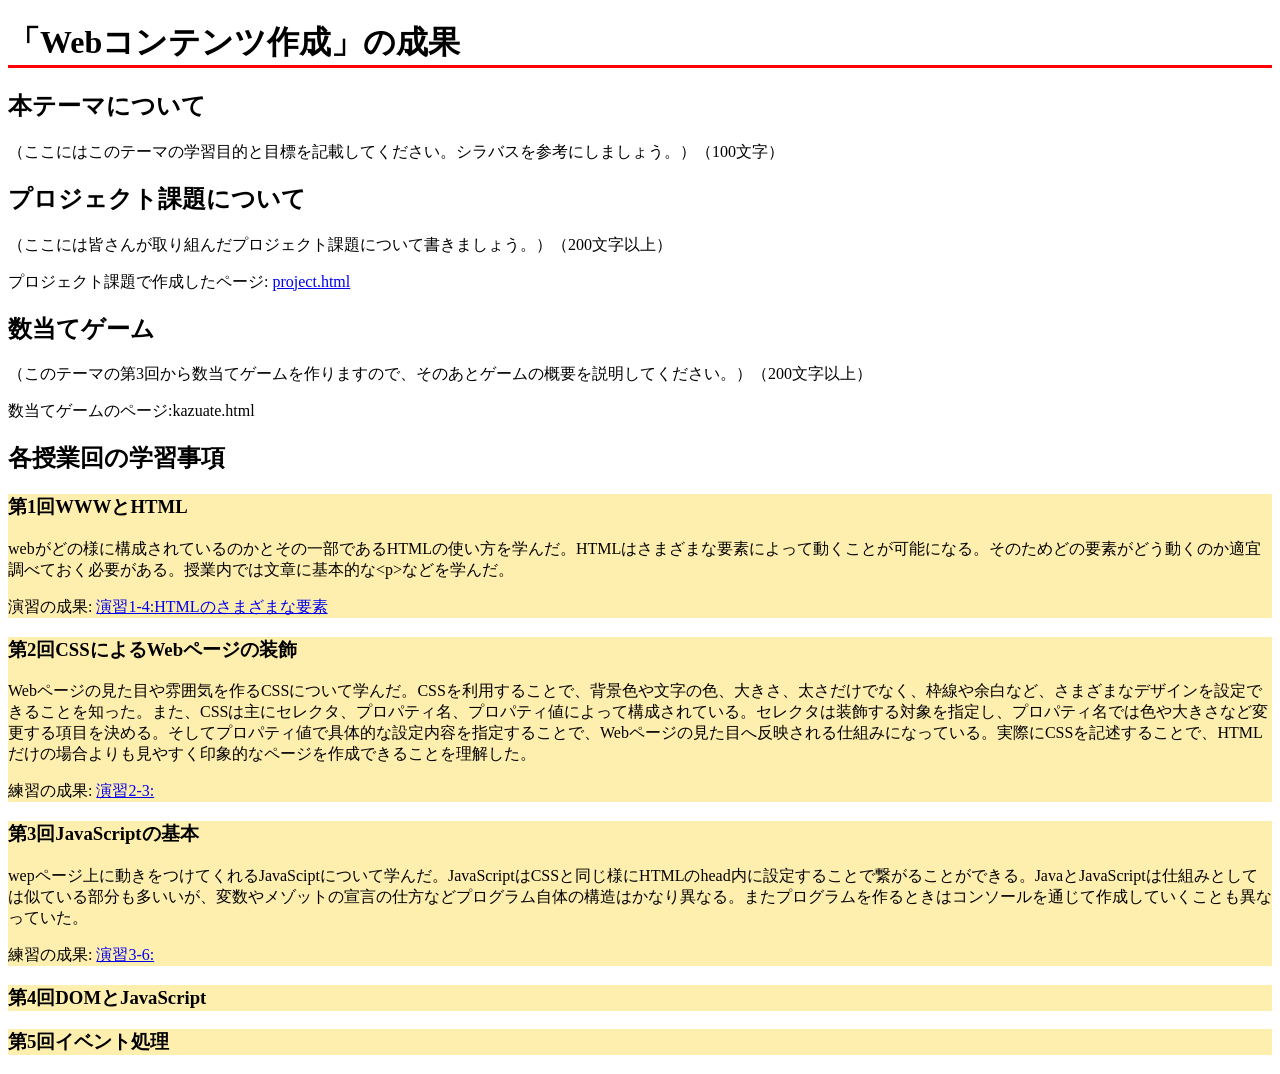
==== index.html @ 66af03b1 "編集済み" ====
<!DOCTYPE html>
<html>
  <head>
    <meta charset="utf-8">
    <title>My test page</title>
    <link rel="stylesheet" href="style.css">
    <script src="gourmet.js" defer></script>
  </head>
  <body>
    <h1>「Webコンテンツ作成」の成果</h1>
    <h2>本テーマについて</h2>
    <p>（ここにはこのテーマの学習目的と目標を記載してください。シラバスを参考にしましょう。）（100文字）</p>
    <h2>プロジェクト課題について</h2>
    <p>（ここには皆さんが取り組んだプロジェクト課題について書きましょう。）（200文字以上）</p>
    <p>プロジェクト課題で作成したページ:
      <a href="project.html"
      title=""
      target="_blank">project.html</a>
    </p>
    <h2>数当てゲーム</h2>
    <p>（このテーマの第3回から数当てゲームを作りますので、そのあとゲームの概要を説明してください。）（200文字以上）</p>
    <p>数当てゲームのページ:kazuate.html</p>
    <h2>各授業回の学習事項</h2>
    
    <div id="zentai">

    <div>  
    <h3>第1回WWWとHTML</h3>
    <p>webがどの様に構成されているのかとその一部であるHTMLの使い方を学んだ。HTMLはさまざまな要素によって動くことが可能になる。そのためどの要素がどう動くのか適宜調べておく必要がある。授業内では文章に基本的な&lt;p&gt;などを学んだ。</p>
    <p>演習の成果:
      <a href="practice-html/elements.html"
      title="演習1-4"
      target="_blank">演習1-4:HTMLのさまざまな要素</a>
    </p>
    </div>

    <div>
    <h3>第2回CSSによるWebページの装飾</h3>
    <p>Webページの見た目や雰囲気を作るCSSについて学んだ。CSSを利用することで、背景色や文字の色、大きさ、太さだけでなく、枠線や余白など、さまざまなデザインを設定できることを知った。また、CSSは主にセレクタ、プロパティ名、プロパティ値によって構成されている。セレクタは装飾する対象を指定し、プロパティ名では色や大きさなど変更する項目を決める。そしてプロパティ値で具体的な設定内容を指定することで、Webページの見た目へ反映される仕組みになっている。実際にCSSを記述することで、HTMLだけの場合よりも見やすく印象的なページを作成できることを理解した。</p>
    <p>練習の成果:
      <a href="practice-css/browser-intro.html"
      title="演習2-3"
      target="_blank">演習2-3:</a>
    </p>
    </div>

    <div>
    <h3>第3回JavaScriptの基本</h3>
    <p>wepページ上に動きをつけてくれるJavaSciptについて学んだ。JavaScriptはCSSと同じ様にHTMLのhead内に設定することで繋がることができる。JavaとJavaScriptは仕組みとしては似ている部分も多いいが、変数やメゾットの宣言の仕方などプログラム自体の構造はかなり異なる。またプログラムを作るときはコンソールを通じて作成していくことも異なっていた。
    </p>
    <p>練習の成果:
      <a href="practice-js/obj-practice.html"
      title="演習3-6"
      target="_blank">演習3-6:</a>
    </p>
    </div>

    <div>
    <h3>第4回DOMとJavaScript</h3>
    </div>

    <div>
    <h3>第5回イベント処理</h3>
    </div>

    </div>
  </body>
</html>
---- style.css ----
p{
    background-color:
}
h1{
    border-bottom:solid red;
}
div#zentai > div{
    background-color: #ffefaf;
}
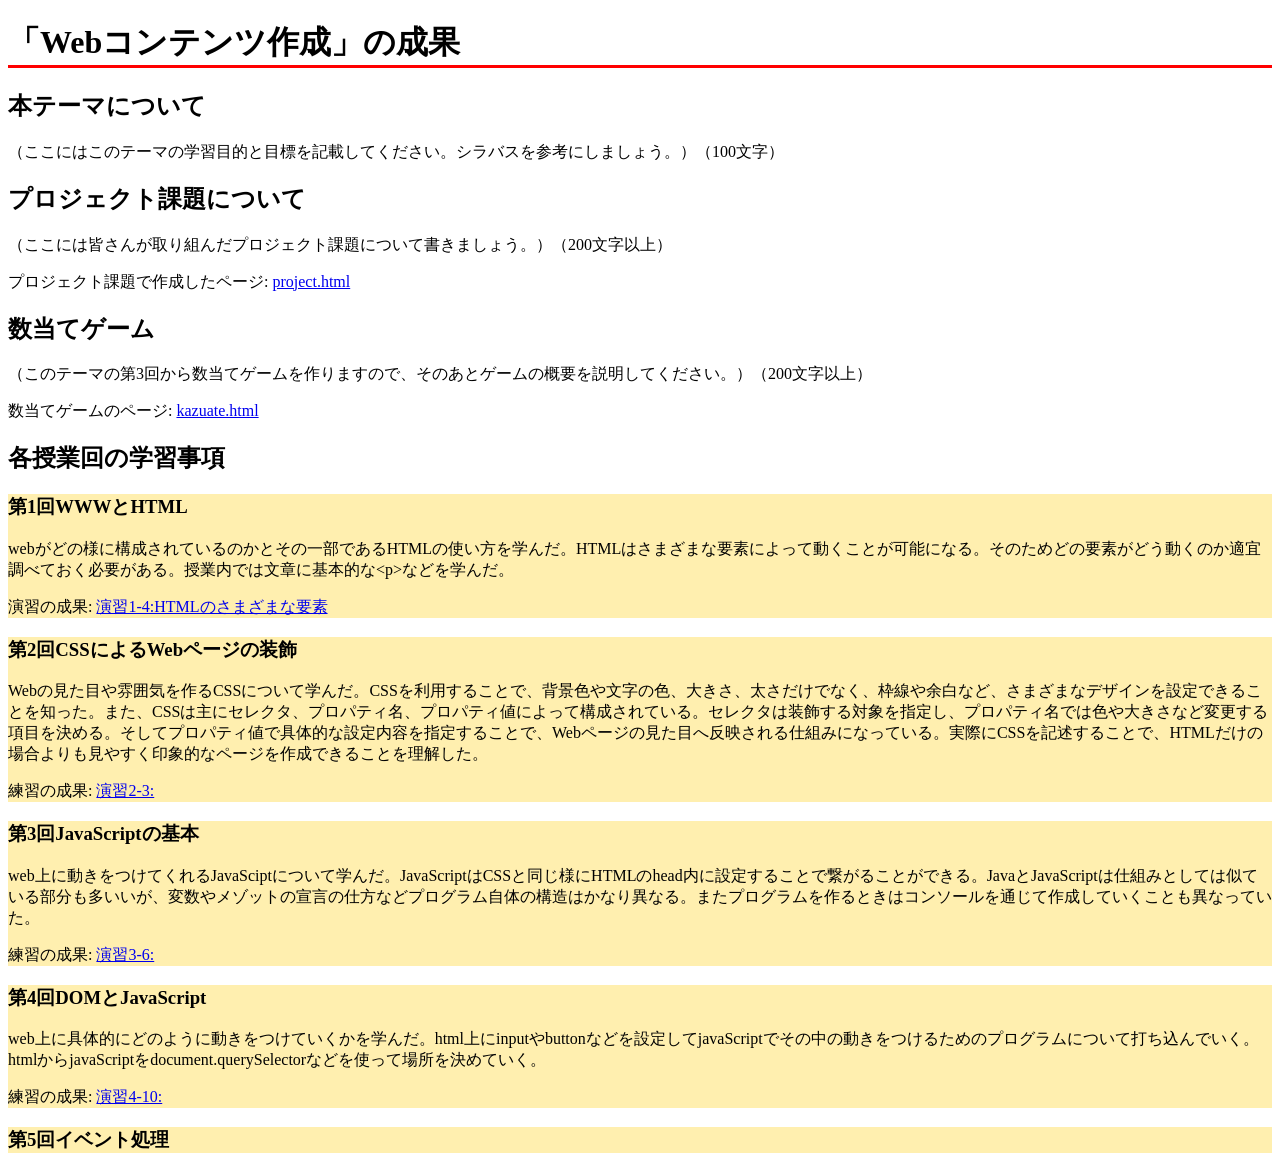
==== commit f503b086: "編集済み" ====
--- a/index.html
+++ b/index.html
@@ -4,7 +4,6 @@
     <meta charset="utf-8">
     <title>My test page</title>
     <link rel="stylesheet" href="style.css">
-    <script src="gourmet.js" defer></script>
   </head>
   <body>
     <h1>「Webコンテンツ作成」の成果</h1>
@@ -19,7 +18,11 @@
     </p>
     <h2>数当てゲーム</h2>
     <p>（このテーマの第3回から数当てゲームを作りますので、そのあとゲームの概要を説明してください。）（200文字以上）</p>
-    <p>数当てゲームのページ:kazuate.html</p>
+    <p>数当てゲームのページ:
+      <a href="kazuate.html"
+      title="数当てゲーム"
+      target="_blank">kazuate.html</a>
+    </p>
     <h2>各授業回の学習事項</h2>
     
     <div id="zentai">
@@ -36,7 +39,7 @@
 
     <div>
     <h3>第2回CSSによるWebページの装飾</h3>
-    <p>Webページの見た目や雰囲気を作るCSSについて学んだ。CSSを利用することで、背景色や文字の色、大きさ、太さだけでなく、枠線や余白など、さまざまなデザインを設定できることを知った。また、CSSは主にセレクタ、プロパティ名、プロパティ値によって構成されている。セレクタは装飾する対象を指定し、プロパティ名では色や大きさなど変更する項目を決める。そしてプロパティ値で具体的な設定内容を指定することで、Webページの見た目へ反映される仕組みになっている。実際にCSSを記述することで、HTMLだけの場合よりも見やすく印象的なページを作成できることを理解した。</p>
+    <p>Webの見た目や雰囲気を作るCSSについて学んだ。CSSを利用することで、背景色や文字の色、大きさ、太さだけでなく、枠線や余白など、さまざまなデザインを設定できることを知った。また、CSSは主にセレクタ、プロパティ名、プロパティ値によって構成されている。セレクタは装飾する対象を指定し、プロパティ名では色や大きさなど変更する項目を決める。そしてプロパティ値で具体的な設定内容を指定することで、Webページの見た目へ反映される仕組みになっている。実際にCSSを記述することで、HTMLだけの場合よりも見やすく印象的なページを作成できることを理解した。</p>
     <p>練習の成果:
       <a href="practice-css/browser-intro.html"
       title="演習2-3"
@@ -46,7 +49,7 @@
 
     <div>
     <h3>第3回JavaScriptの基本</h3>
-    <p>wepページ上に動きをつけてくれるJavaSciptについて学んだ。JavaScriptはCSSと同じ様にHTMLのhead内に設定することで繋がることができる。JavaとJavaScriptは仕組みとしては似ている部分も多いいが、変数やメゾットの宣言の仕方などプログラム自体の構造はかなり異なる。またプログラムを作るときはコンソールを通じて作成していくことも異なっていた。
+    <p>web上に動きをつけてくれるJavaSciptについて学んだ。JavaScriptはCSSと同じ様にHTMLのhead内に設定することで繋がることができる。JavaとJavaScriptは仕組みとしては似ている部分も多いいが、変数やメゾットの宣言の仕方などプログラム自体の構造はかなり異なる。またプログラムを作るときはコンソールを通じて作成していくことも異なっていた。
     </p>
     <p>練習の成果:
       <a href="practice-js/obj-practice.html"
@@ -57,6 +60,12 @@
 
     <div>
     <h3>第4回DOMとJavaScript</h3>
+    <p>web上に具体的にどのように動きをつけていくかを学んだ。html上にinputやbuttonなどを設定してjavaScriptでその中の動きをつけるためのプログラムについて打ち込んでいく。htmlからjavaScriptをdocument.querySelectorなどを使って場所を決めていく。</p>
+    <p>練習の成果:
+      <a href="practice-eventdom/tashizan.html"
+      title="演習4-10"
+      target="_blank">演習4-10:</a>
+    </p>
     </div>
 
     <div>
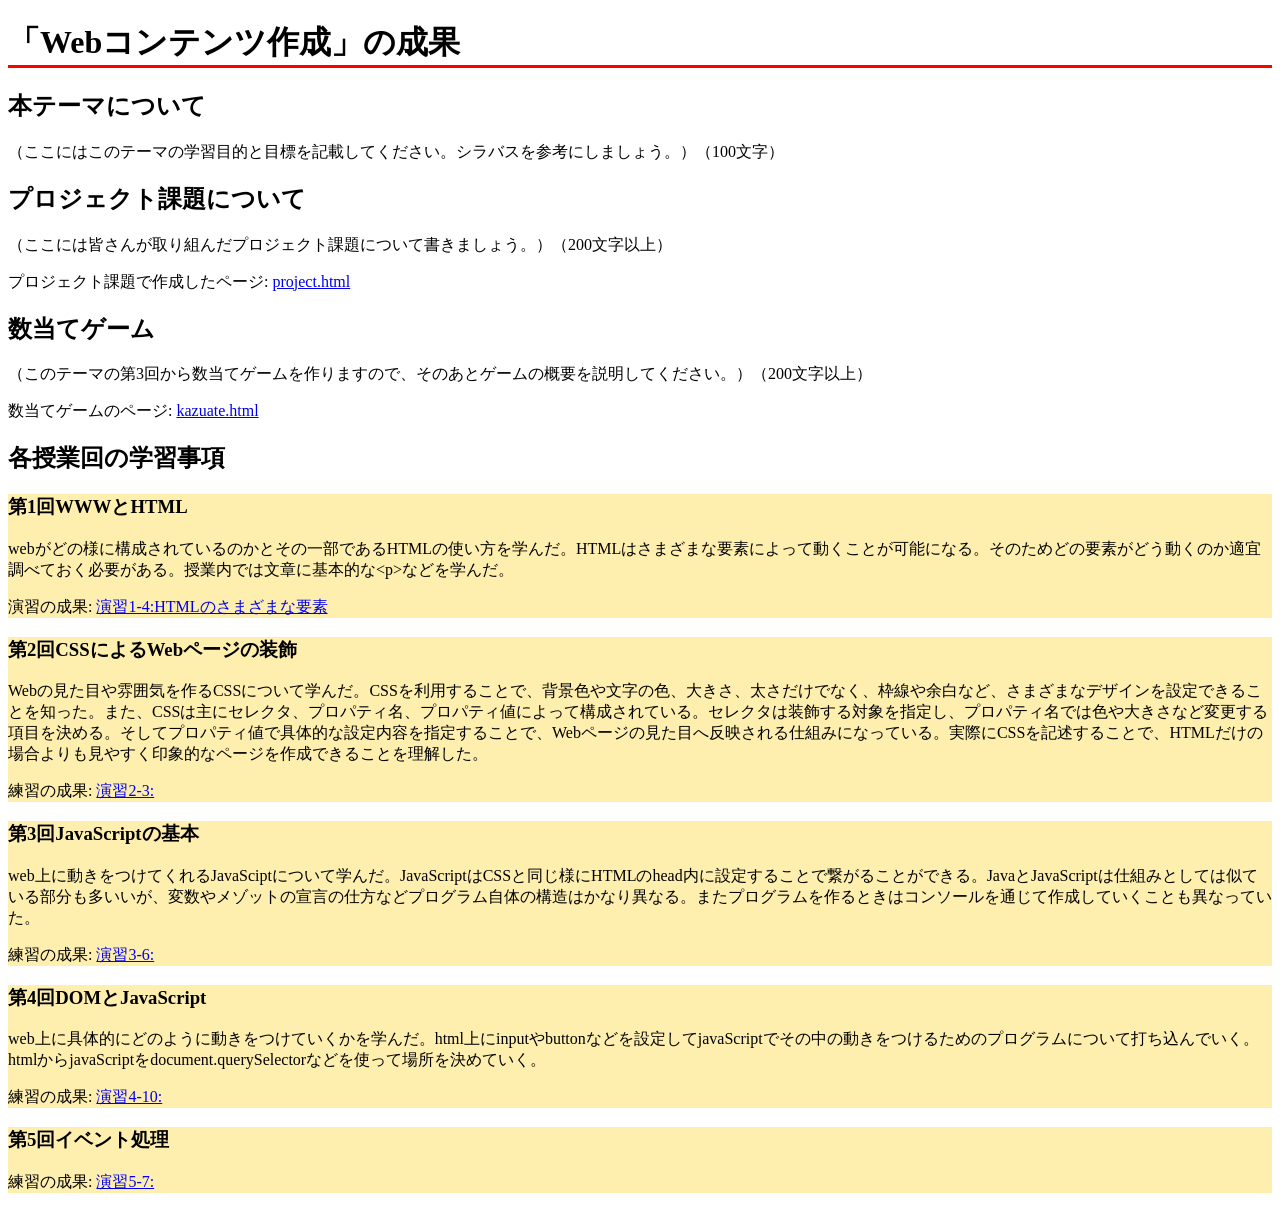
==== commit 359cbc5d: "編集済み" ====
--- a/index.html
+++ b/index.html
@@ -70,6 +70,12 @@
 
     <div>
     <h3>第5回イベント処理</h3>
+    <p></p>
+    <p>練習の成果:
+      <a href="practice-dom2/dom2-exercise.html"
+      title="演習5-7"
+      target="_blank">演習5-7:</a>
+    </p>
     </div>
 
     </div>
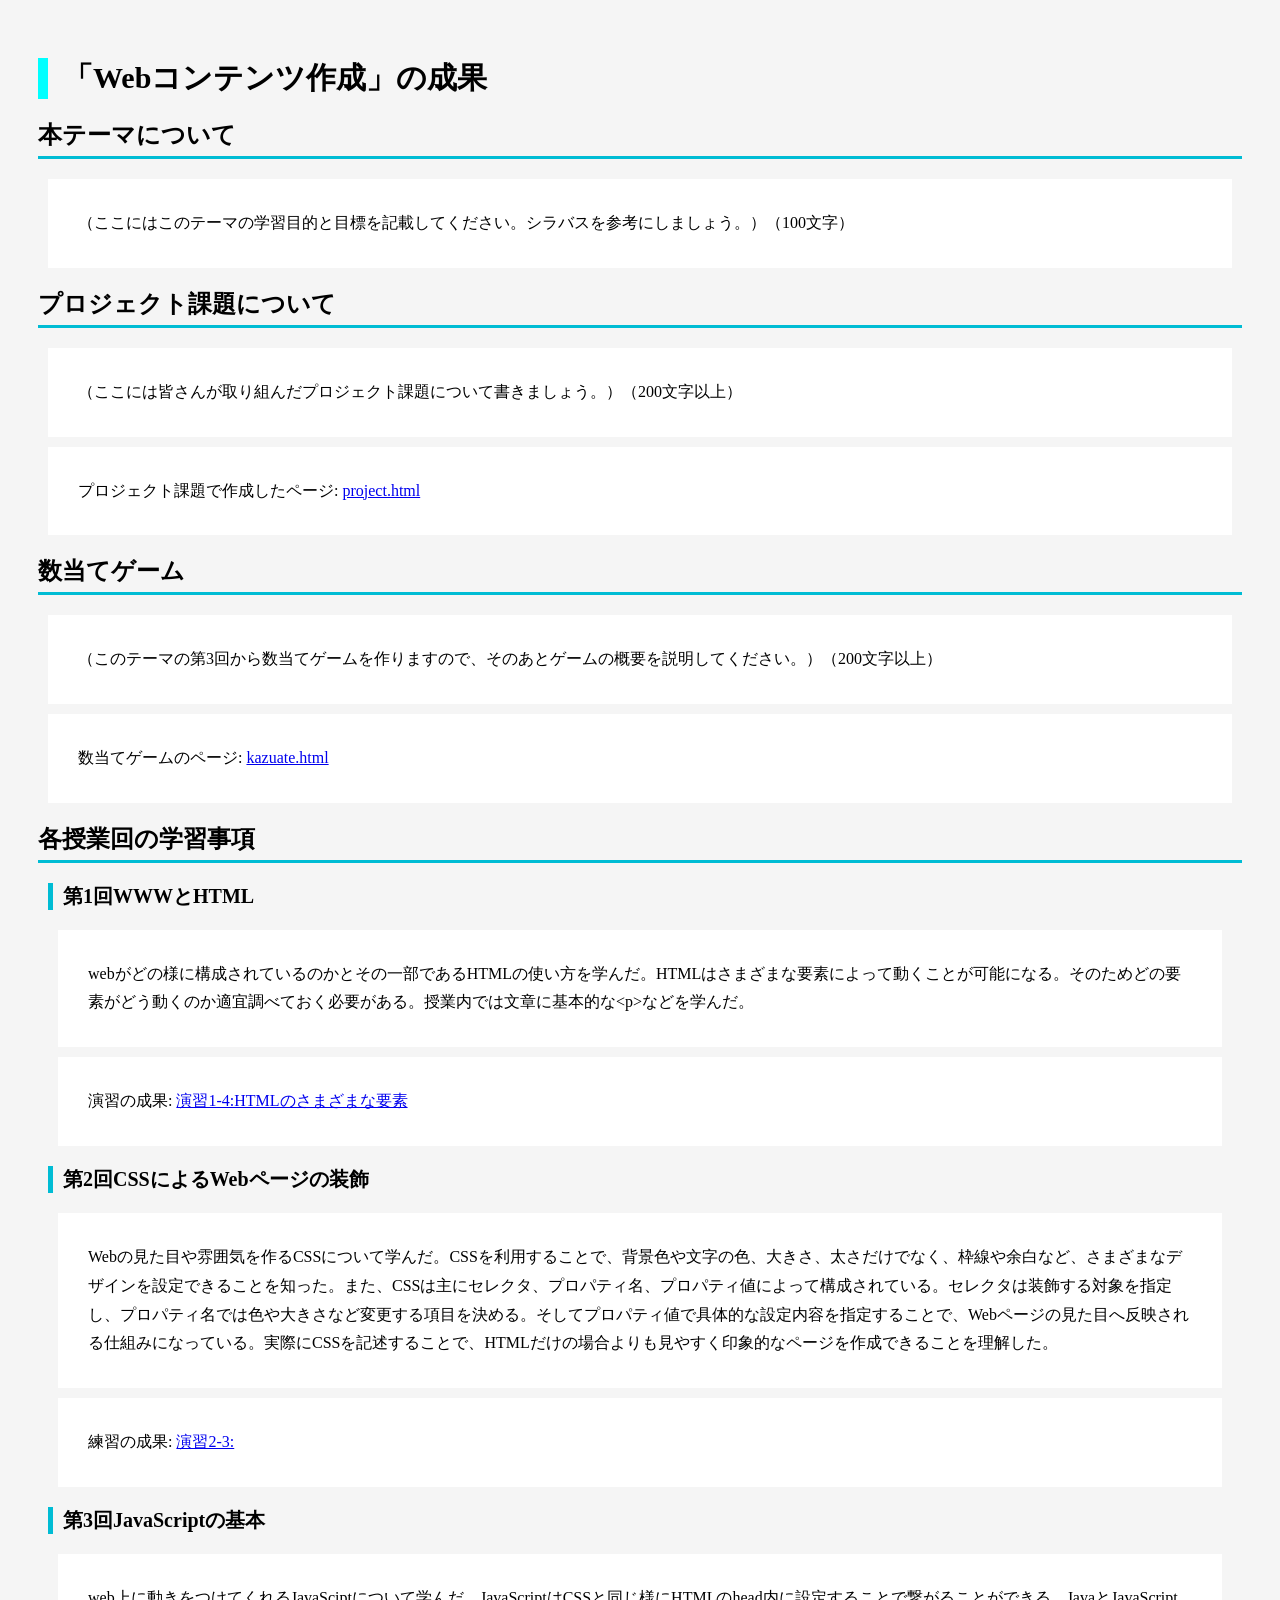
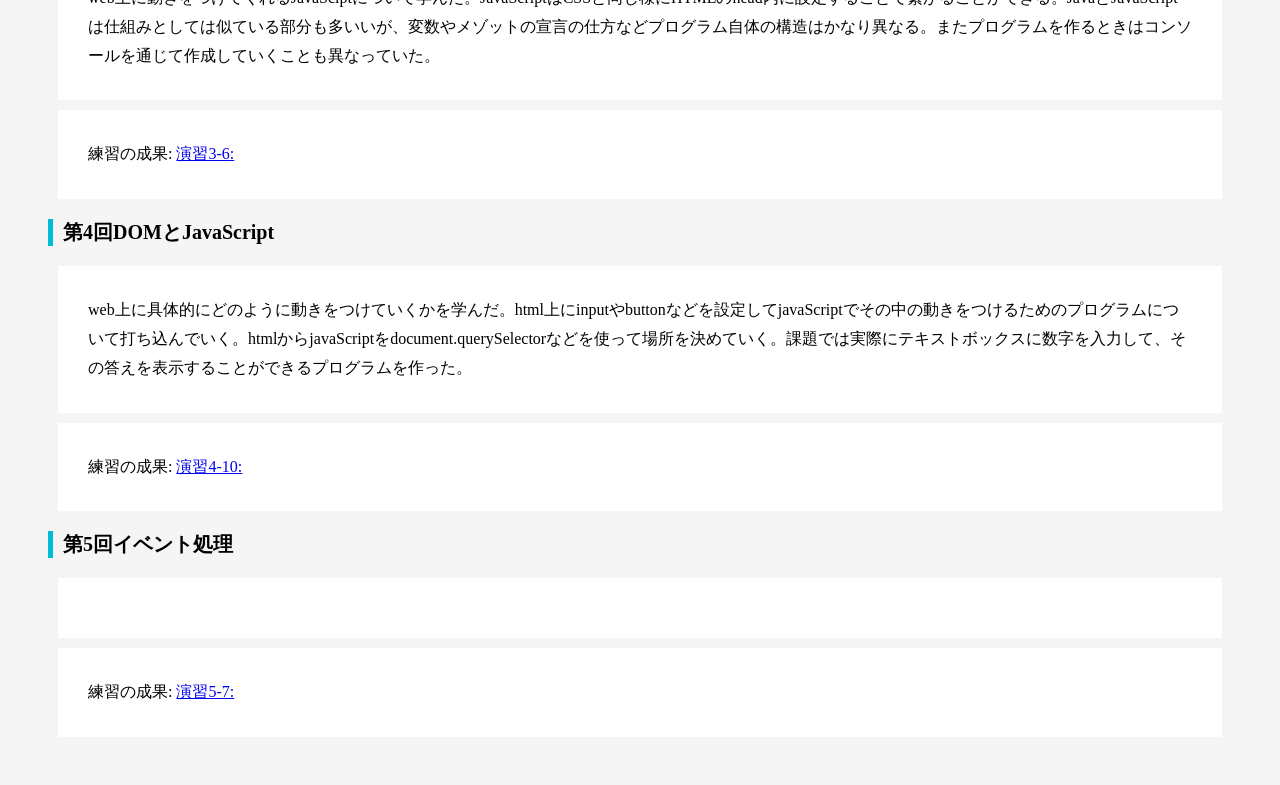
==== commit 7715dcd1: "編集済み" ====
--- a/index.html
+++ b/index.html
@@ -60,7 +60,7 @@
 
     <div>
     <h3>第4回DOMとJavaScript</h3>
-    <p>web上に具体的にどのように動きをつけていくかを学んだ。html上にinputやbuttonなどを設定してjavaScriptでその中の動きをつけるためのプログラムについて打ち込んでいく。htmlからjavaScriptをdocument.querySelectorなどを使って場所を決めていく。</p>
+    <p>web上に具体的にどのように動きをつけていくかを学んだ。html上にinputやbuttonなどを設定してjavaScriptでその中の動きをつけるためのプログラムについて打ち込んでいく。htmlからjavaScriptをdocument.querySelectorなどを使って場所を決めていく。課題では実際にテキストボックスに数字を入力して、その答えを表示することができるプログラムを作った。</p>
     <p>練習の成果:
       <a href="practice-eventdom/tashizan.html"
       title="演習4-10"
--- a/style.css
+++ b/style.css
@@ -1,9 +1,28 @@
+h1{
+  font-size:30px;
+  border-left:10px solid cyan;
+  padding-left:15px;
+}
+h2{
+  border-bottom:3px solid #00bcd4;
+  padding-bottom:5px;
+}
+h3{
+  border-left:5px solid #00bcd4;
+  padding-left:10px;
+  font-size:20px;
+}
 p{
-    background-color:
+    line-height:1.8;
+    background-color:white;
+    padding:30px;
+    margin: 10px;
 }
-h1{
-    border-bottom:solid red;
+div#zentai  div{
+    margin: 10px;
+
 }
-div#zentai > div{
-    background-color: #ffefaf;
+body{
+    background-color:#f5f5f5;
+    padding: 30px;
 }
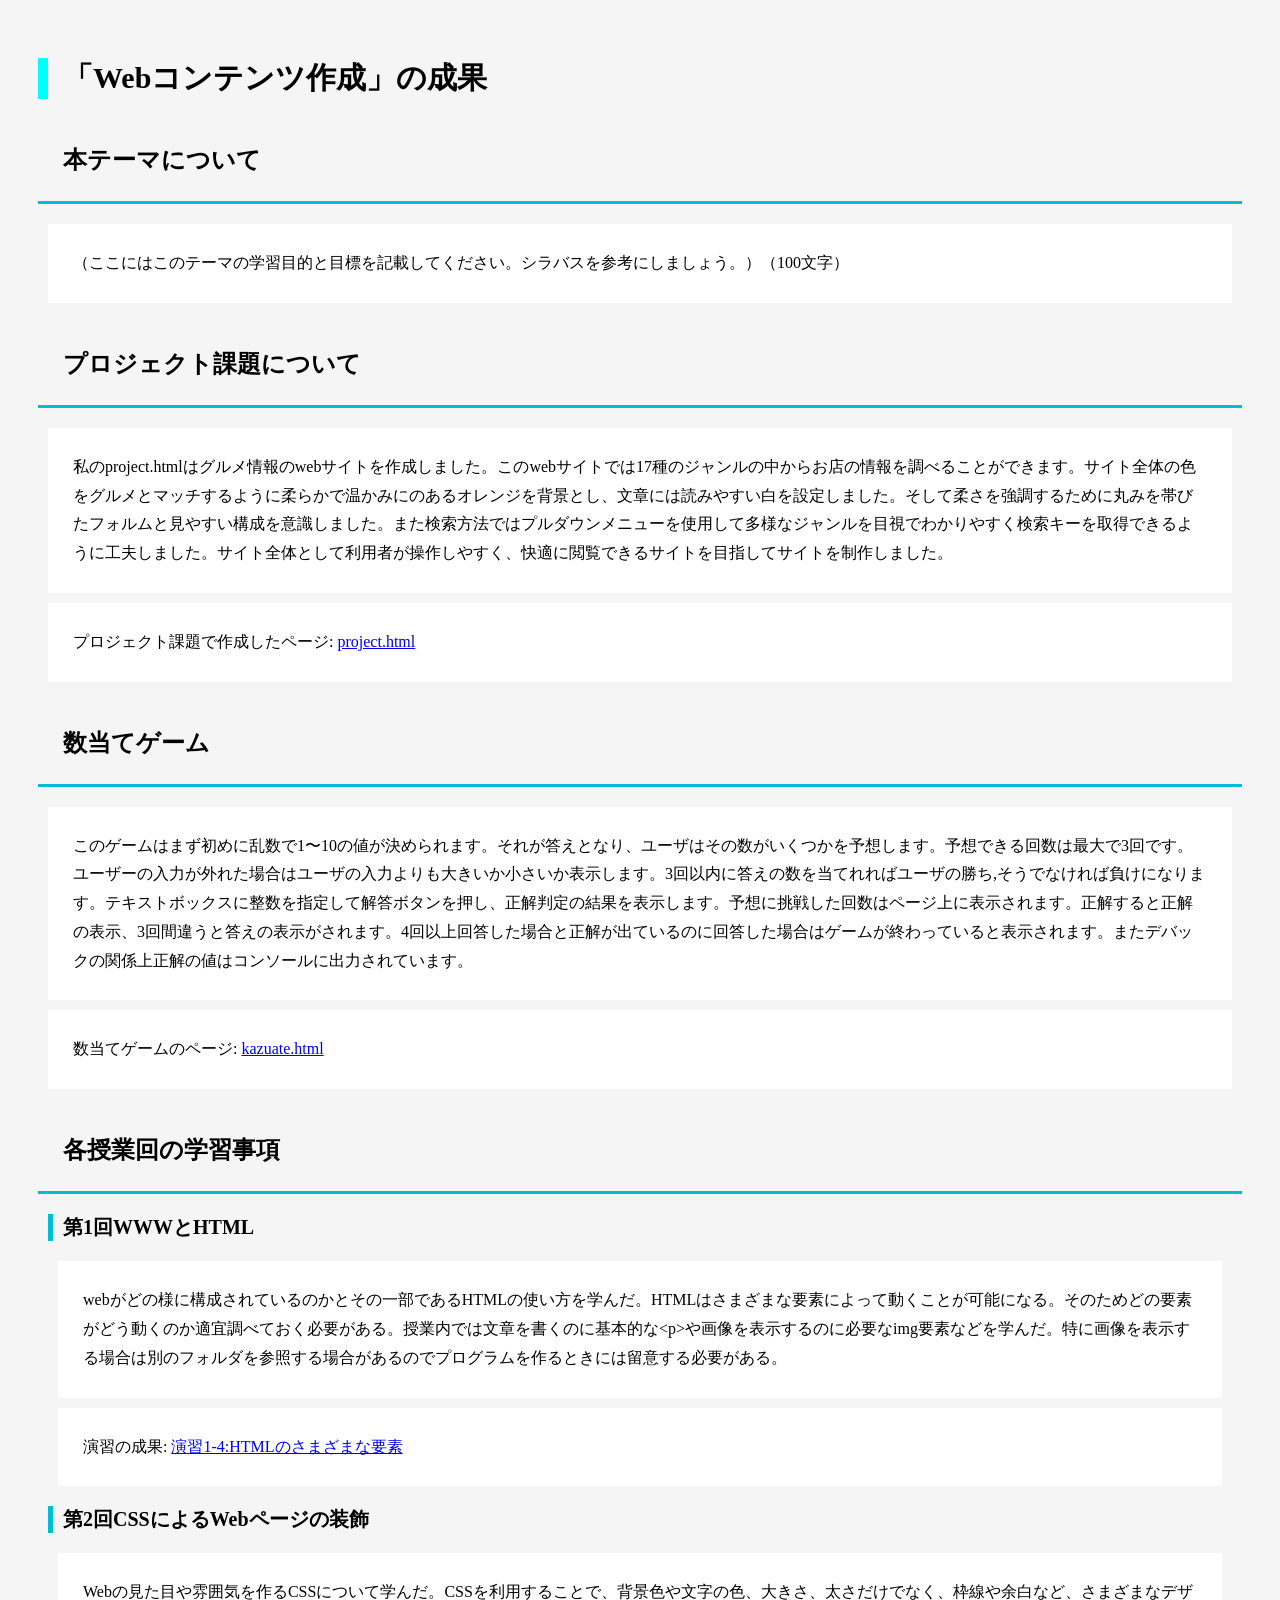
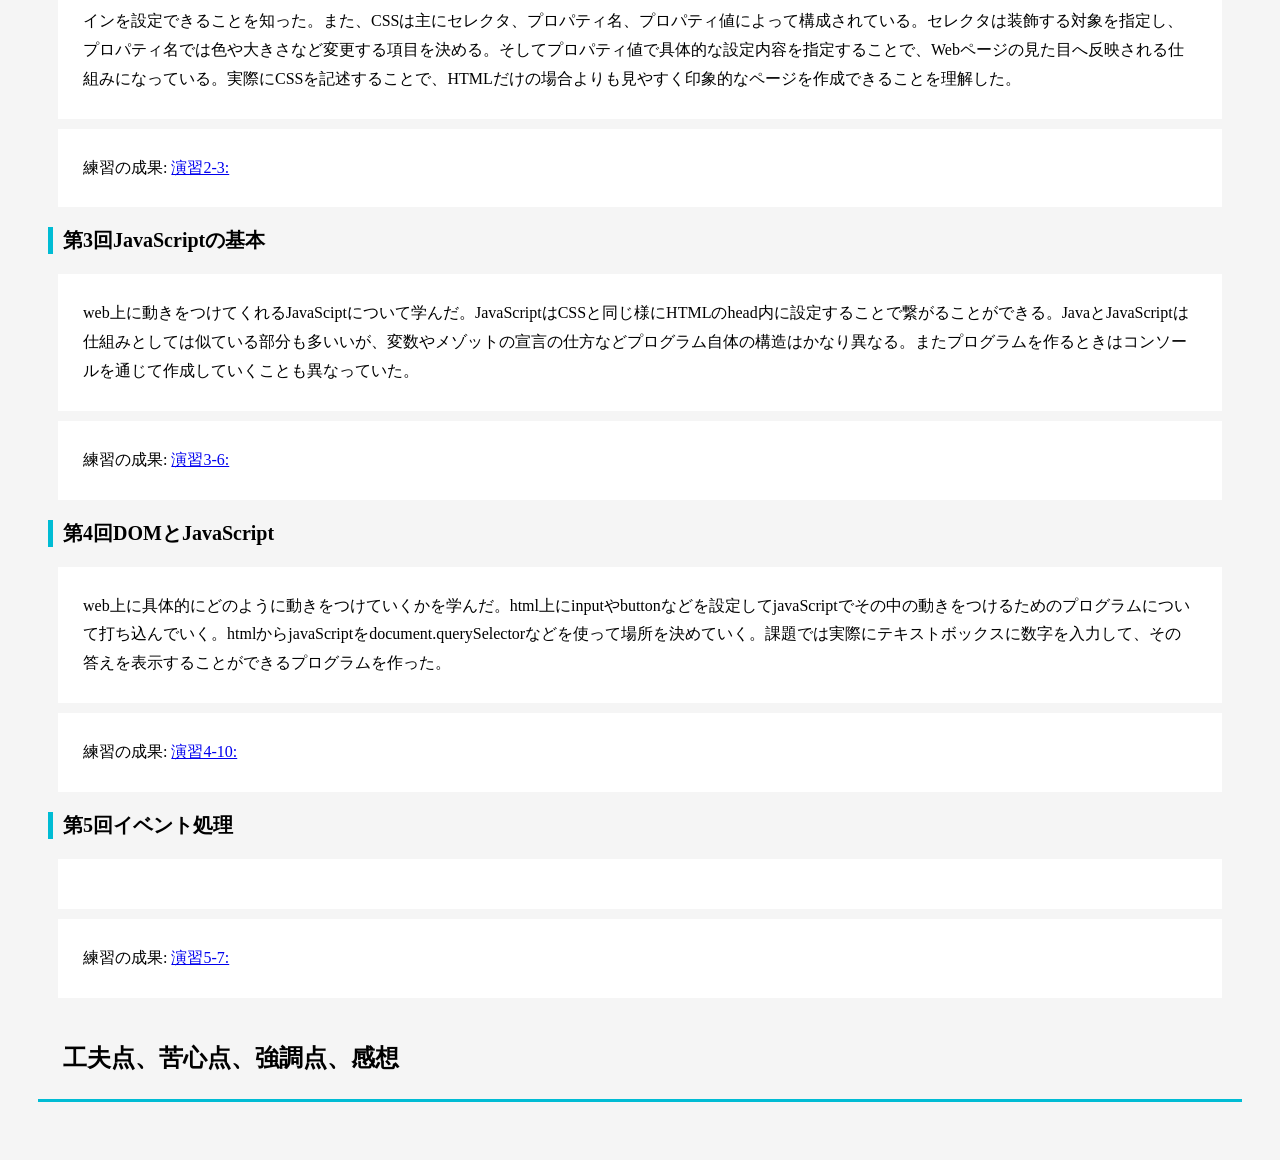
==== commit 862371d6: "編集済み" ====
--- a/index.html
+++ b/index.html
@@ -10,14 +10,15 @@
     <h2>本テーマについて</h2>
     <p>（ここにはこのテーマの学習目的と目標を記載してください。シラバスを参考にしましょう。）（100文字）</p>
     <h2>プロジェクト課題について</h2>
-    <p>（ここには皆さんが取り組んだプロジェクト課題について書きましょう。）（200文字以上）</p>
+    <p>私のproject.htmlはグルメ情報のwebサイトを作成しました。このwebサイトでは17種のジャンルの中からお店の情報を調べることができます。サイト全体の色をグルメとマッチするように柔らかで温かみにのあるオレンジを背景とし、文章には読みやすい白を設定しました。そして柔さを強調するために丸みを帯びたフォルムと見やすい構成を意識しました。また検索方法ではプルダウンメニューを使用して多様なジャンルを目視でわかりやすく検索キーを取得できるように工夫しました。サイト全体として利用者が操作しやすく、快適に閲覧できるサイトを目指してサイトを制作しました。</p>
     <p>プロジェクト課題で作成したページ:
       <a href="project.html"
       title=""
       target="_blank">project.html</a>
     </p>
     <h2>数当てゲーム</h2>
-    <p>（このテーマの第3回から数当てゲームを作りますので、そのあとゲームの概要を説明してください。）（200文字以上）</p>
+    <p>このゲームはまず初めに乱数で1〜10の値が決められます。それが答えとなり、ユーザはその数がいくつかを予想します。予想できる回数は最大で3回です。ユーザーの入力が外れた場合はユーザの入力よりも大きいか小さいか表示します。3回以内に答えの数を当てれればユーザの勝ち,そうでなければ負けになります。テキストボックスに整数を指定して解答ボタンを押し、正解判定の結果を表示します。予想に挑戦した回数はページ上に表示されます。正解すると正解の表示、3回間違うと答えの表示がされます。4回以上回答した場合と正解が出ているのに回答した場合はゲームが終わっていると表示されます。またデバックの関係上正解の値はコンソールに出力されています。
+    </p>
     <p>数当てゲームのページ:
       <a href="kazuate.html"
       title="数当てゲーム"
@@ -29,7 +30,7 @@
 
     <div>  
     <h3>第1回WWWとHTML</h3>
-    <p>webがどの様に構成されているのかとその一部であるHTMLの使い方を学んだ。HTMLはさまざまな要素によって動くことが可能になる。そのためどの要素がどう動くのか適宜調べておく必要がある。授業内では文章に基本的な&lt;p&gt;などを学んだ。</p>
+    <p>webがどの様に構成されているのかとその一部であるHTMLの使い方を学んだ。HTMLはさまざまな要素によって動くことが可能になる。そのためどの要素がどう動くのか適宜調べておく必要がある。授業内では文章を書くのに基本的な&lt;p&gt;や画像を表示するのに必要なimg要素などを学んだ。特に画像を表示する場合は別のフォルダを参照する場合があるのでプログラムを作るときには留意する必要がある。</p>
     <p>演習の成果:
       <a href="practice-html/elements.html"
       title="演習1-4"
@@ -79,5 +80,6 @@
     </div>
 
     </div>
+    <h2>工夫点、苦心点、強調点、感想</h2>
   </body>
 </html>
--- a/style.css
+++ b/style.css
@@ -6,6 +6,8 @@
 h2{
   border-bottom:3px solid #00bcd4;
   padding-bottom:5px;
+  padding: 25px;
+
 }
 h3{
   border-left:5px solid #00bcd4;
@@ -15,7 +17,7 @@
 p{
     line-height:1.8;
     background-color:white;
-    padding:30px;
+    padding:25px;
     margin: 10px;
 }
 div#zentai  div{
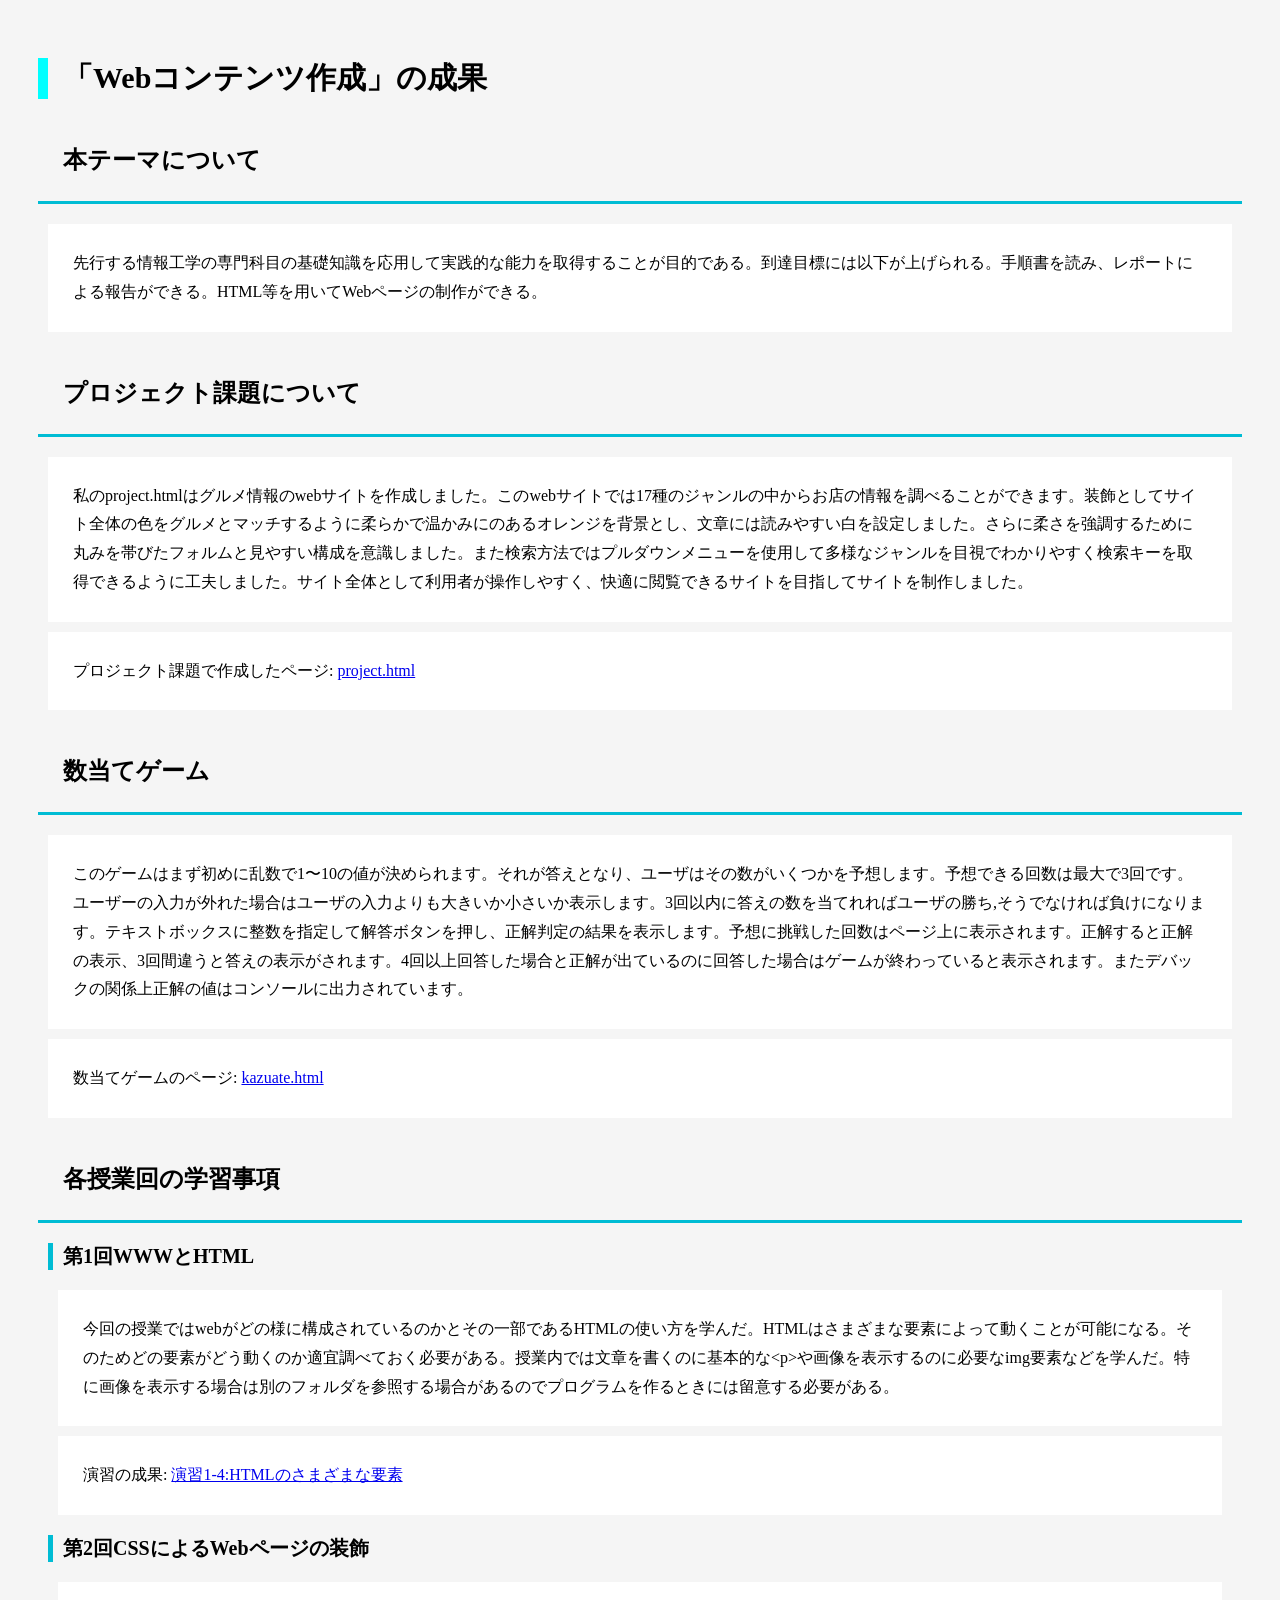
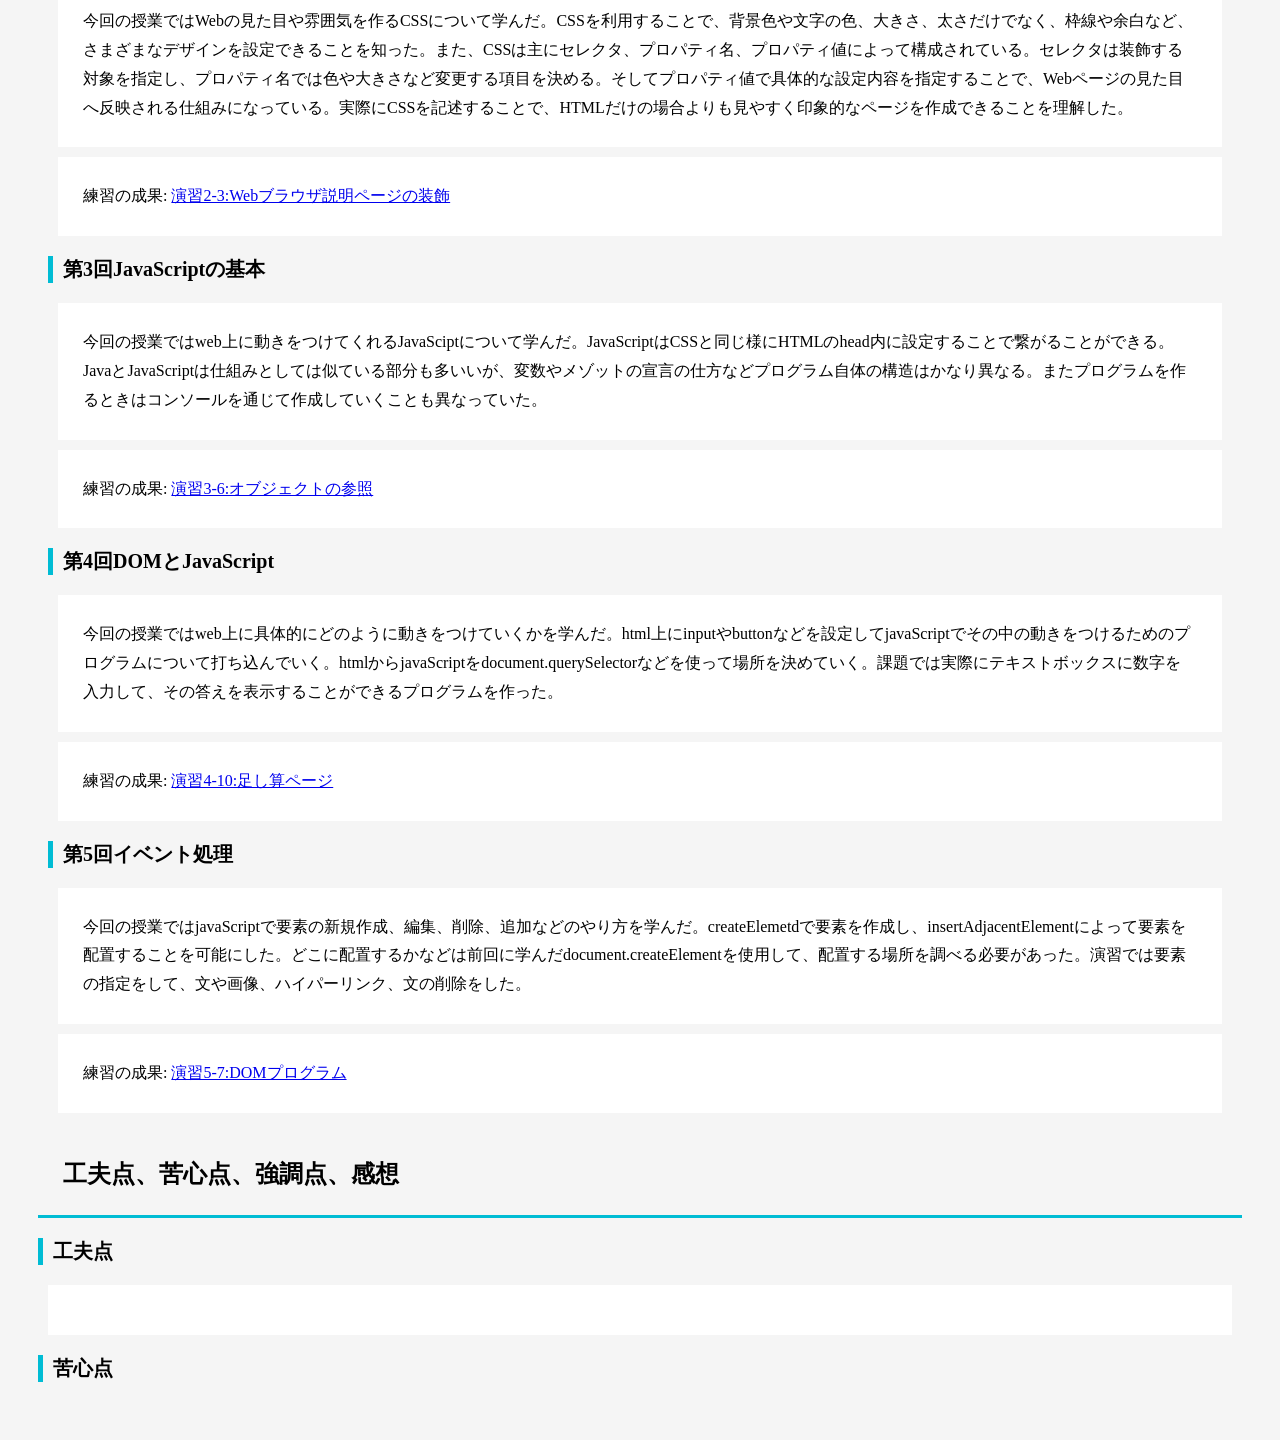
==== commit 14c95ea5: "編集済み" ====
--- a/index.html
+++ b/index.html
@@ -8,9 +8,9 @@
   <body>
     <h1>「Webコンテンツ作成」の成果</h1>
     <h2>本テーマについて</h2>
-    <p>（ここにはこのテーマの学習目的と目標を記載してください。シラバスを参考にしましょう。）（100文字）</p>
+    <p>先行する情報工学の専門科目の基礎知識を応用して実践的な能力を取得することが目的である。到達目標には以下が上げられる。手順書を読み、レポートによる報告ができる。HTML等を用いてWebページの制作ができる。</p>
     <h2>プロジェクト課題について</h2>
-    <p>私のproject.htmlはグルメ情報のwebサイトを作成しました。このwebサイトでは17種のジャンルの中からお店の情報を調べることができます。サイト全体の色をグルメとマッチするように柔らかで温かみにのあるオレンジを背景とし、文章には読みやすい白を設定しました。そして柔さを強調するために丸みを帯びたフォルムと見やすい構成を意識しました。また検索方法ではプルダウンメニューを使用して多様なジャンルを目視でわかりやすく検索キーを取得できるように工夫しました。サイト全体として利用者が操作しやすく、快適に閲覧できるサイトを目指してサイトを制作しました。</p>
+    <p>私のproject.htmlはグルメ情報のwebサイトを作成しました。このwebサイトでは17種のジャンルの中からお店の情報を調べることができます。装飾としてサイト全体の色をグルメとマッチするように柔らかで温かみにのあるオレンジを背景とし、文章には読みやすい白を設定しました。さらに柔さを強調するために丸みを帯びたフォルムと見やすい構成を意識しました。また検索方法ではプルダウンメニューを使用して多様なジャンルを目視でわかりやすく検索キーを取得できるように工夫しました。サイト全体として利用者が操作しやすく、快適に閲覧できるサイトを目指してサイトを制作しました。</p>
     <p>プロジェクト課題で作成したページ:
       <a href="project.html"
       title=""
@@ -30,7 +30,7 @@
 
     <div>  
     <h3>第1回WWWとHTML</h3>
-    <p>webがどの様に構成されているのかとその一部であるHTMLの使い方を学んだ。HTMLはさまざまな要素によって動くことが可能になる。そのためどの要素がどう動くのか適宜調べておく必要がある。授業内では文章を書くのに基本的な&lt;p&gt;や画像を表示するのに必要なimg要素などを学んだ。特に画像を表示する場合は別のフォルダを参照する場合があるのでプログラムを作るときには留意する必要がある。</p>
+    <p>今回の授業ではwebがどの様に構成されているのかとその一部であるHTMLの使い方を学んだ。HTMLはさまざまな要素によって動くことが可能になる。そのためどの要素がどう動くのか適宜調べておく必要がある。授業内では文章を書くのに基本的な&lt;p&gt;や画像を表示するのに必要なimg要素などを学んだ。特に画像を表示する場合は別のフォルダを参照する場合があるのでプログラムを作るときには留意する必要がある。</p>
     <p>演習の成果:
       <a href="practice-html/elements.html"
       title="演習1-4"
@@ -40,46 +40,49 @@
 
     <div>
     <h3>第2回CSSによるWebページの装飾</h3>
-    <p>Webの見た目や雰囲気を作るCSSについて学んだ。CSSを利用することで、背景色や文字の色、大きさ、太さだけでなく、枠線や余白など、さまざまなデザインを設定できることを知った。また、CSSは主にセレクタ、プロパティ名、プロパティ値によって構成されている。セレクタは装飾する対象を指定し、プロパティ名では色や大きさなど変更する項目を決める。そしてプロパティ値で具体的な設定内容を指定することで、Webページの見た目へ反映される仕組みになっている。実際にCSSを記述することで、HTMLだけの場合よりも見やすく印象的なページを作成できることを理解した。</p>
+    <p>今回の授業ではWebの見た目や雰囲気を作るCSSについて学んだ。CSSを利用することで、背景色や文字の色、大きさ、太さだけでなく、枠線や余白など、さまざまなデザインを設定できることを知った。また、CSSは主にセレクタ、プロパティ名、プロパティ値によって構成されている。セレクタは装飾する対象を指定し、プロパティ名では色や大きさなど変更する項目を決める。そしてプロパティ値で具体的な設定内容を指定することで、Webページの見た目へ反映される仕組みになっている。実際にCSSを記述することで、HTMLだけの場合よりも見やすく印象的なページを作成できることを理解した。</p>
     <p>練習の成果:
       <a href="practice-css/browser-intro.html"
       title="演習2-3"
-      target="_blank">演習2-3:</a>
+      target="_blank">演習2-3:Webブラウザ説明ページの装飾</a>
     </p>
     </div>
 
     <div>
     <h3>第3回JavaScriptの基本</h3>
-    <p>web上に動きをつけてくれるJavaSciptについて学んだ。JavaScriptはCSSと同じ様にHTMLのhead内に設定することで繋がることができる。JavaとJavaScriptは仕組みとしては似ている部分も多いいが、変数やメゾットの宣言の仕方などプログラム自体の構造はかなり異なる。またプログラムを作るときはコンソールを通じて作成していくことも異なっていた。
+    <p>今回の授業ではweb上に動きをつけてくれるJavaSciptについて学んだ。JavaScriptはCSSと同じ様にHTMLのhead内に設定することで繋がることができる。JavaとJavaScriptは仕組みとしては似ている部分も多いいが、変数やメゾットの宣言の仕方などプログラム自体の構造はかなり異なる。またプログラムを作るときはコンソールを通じて作成していくことも異なっていた。
     </p>
     <p>練習の成果:
       <a href="practice-js/obj-practice.html"
       title="演習3-6"
-      target="_blank">演習3-6:</a>
+      target="_blank">演習3-6:オブジェクトの参照</a>
     </p>
     </div>
 
     <div>
     <h3>第4回DOMとJavaScript</h3>
-    <p>web上に具体的にどのように動きをつけていくかを学んだ。html上にinputやbuttonなどを設定してjavaScriptでその中の動きをつけるためのプログラムについて打ち込んでいく。htmlからjavaScriptをdocument.querySelectorなどを使って場所を決めていく。課題では実際にテキストボックスに数字を入力して、その答えを表示することができるプログラムを作った。</p>
+    <p>今回の授業ではweb上に具体的にどのように動きをつけていくかを学んだ。html上にinputやbuttonなどを設定してjavaScriptでその中の動きをつけるためのプログラムについて打ち込んでいく。htmlからjavaScriptをdocument.querySelectorなどを使って場所を決めていく。課題では実際にテキストボックスに数字を入力して、その答えを表示することができるプログラムを作った。</p>
     <p>練習の成果:
       <a href="practice-eventdom/tashizan.html"
       title="演習4-10"
-      target="_blank">演習4-10:</a>
+      target="_blank">演習4-10:足し算ページ</a>
     </p>
     </div>
 
     <div>
     <h3>第5回イベント処理</h3>
-    <p></p>
+    <p>今回の授業ではjavaScriptで要素の新規作成、編集、削除、追加などのやり方を学んだ。createElemetdで要素を作成し、insertAdjacentElementによって要素を配置することを可能にした。どこに配置するかなどは前回に学んだdocument.createElementを使用して、配置する場所を調べる必要があった。演習では要素の指定をして、文や画像、ハイパーリンク、文の削除をした。</p>
     <p>練習の成果:
       <a href="practice-dom2/dom2-exercise.html"
       title="演習5-7"
-      target="_blank">演習5-7:</a>
+      target="_blank">演習5-7:DOMプログラム</a>
     </p>
     </div>
 
     </div>
     <h2>工夫点、苦心点、強調点、感想</h2>
+    <h3>工夫点</h3>
+    <p></p>
+    <h3>苦心点</h3>
   </body>
 </html>
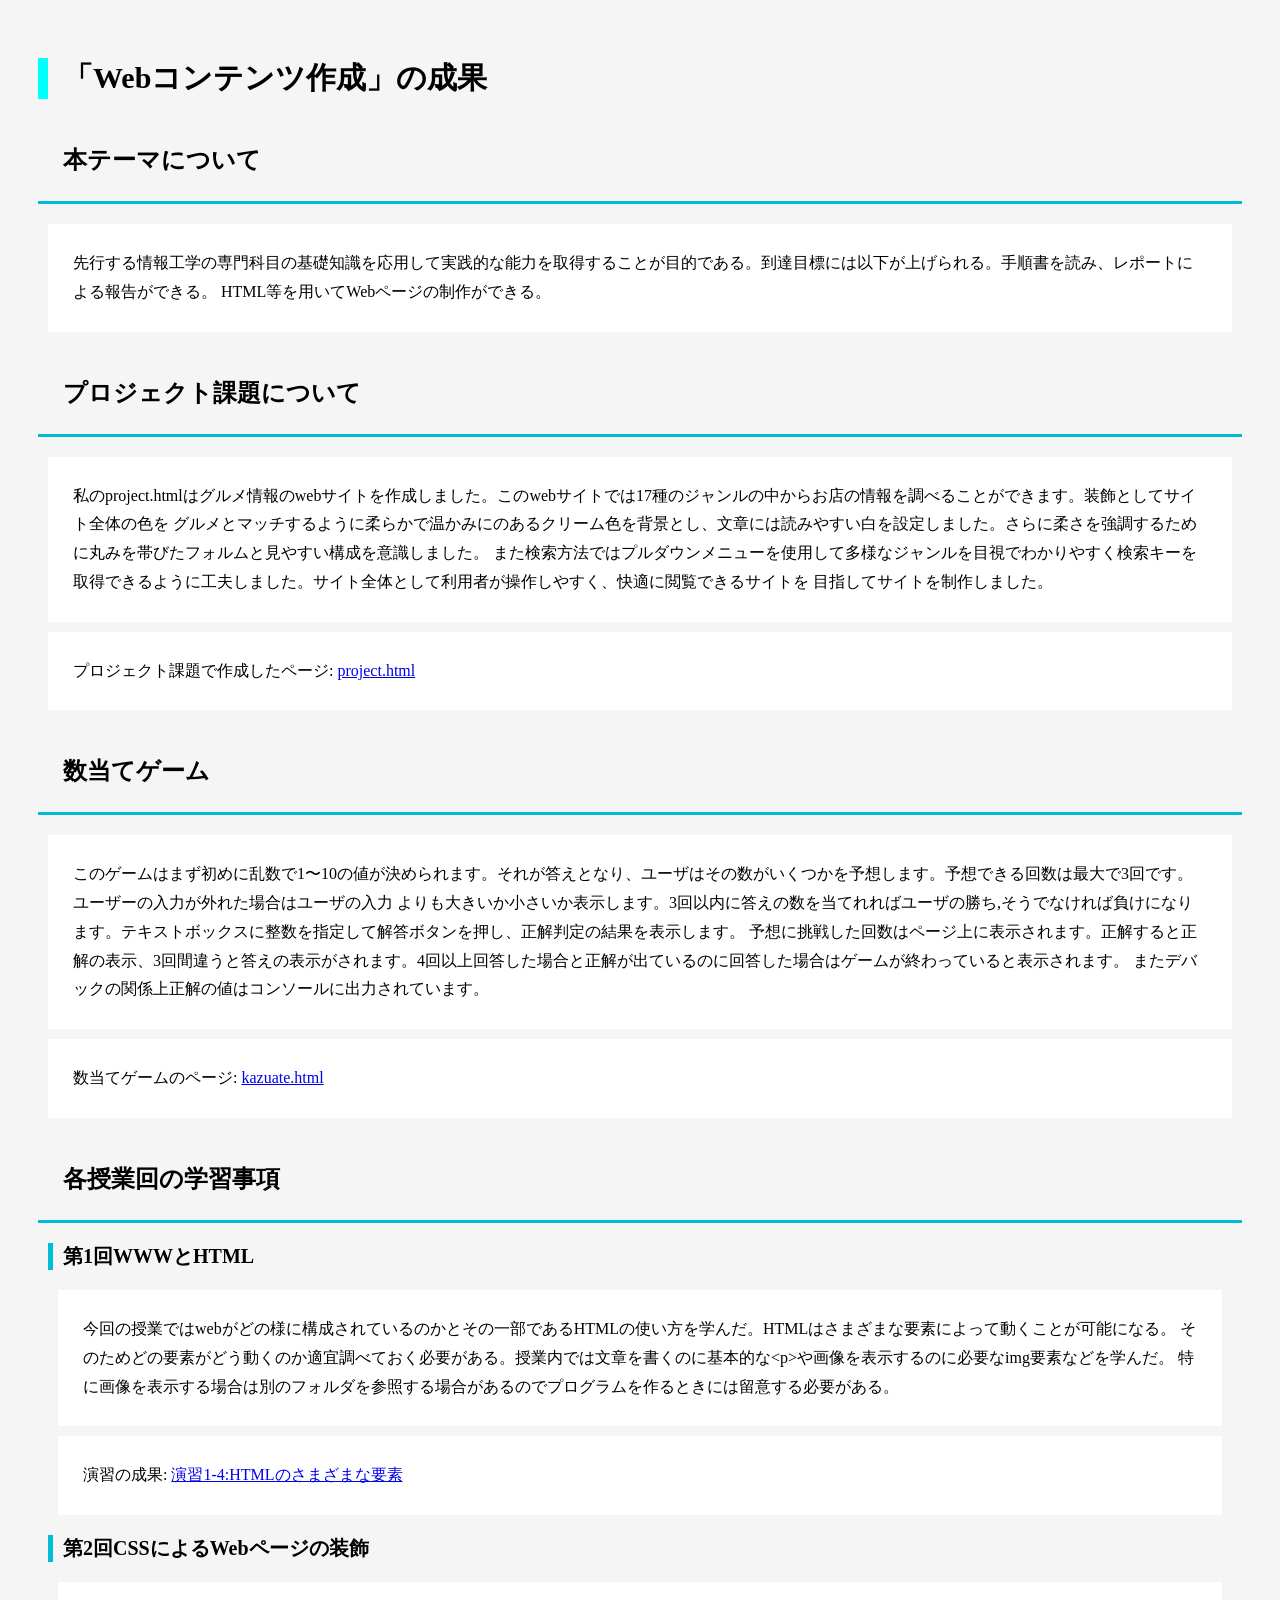
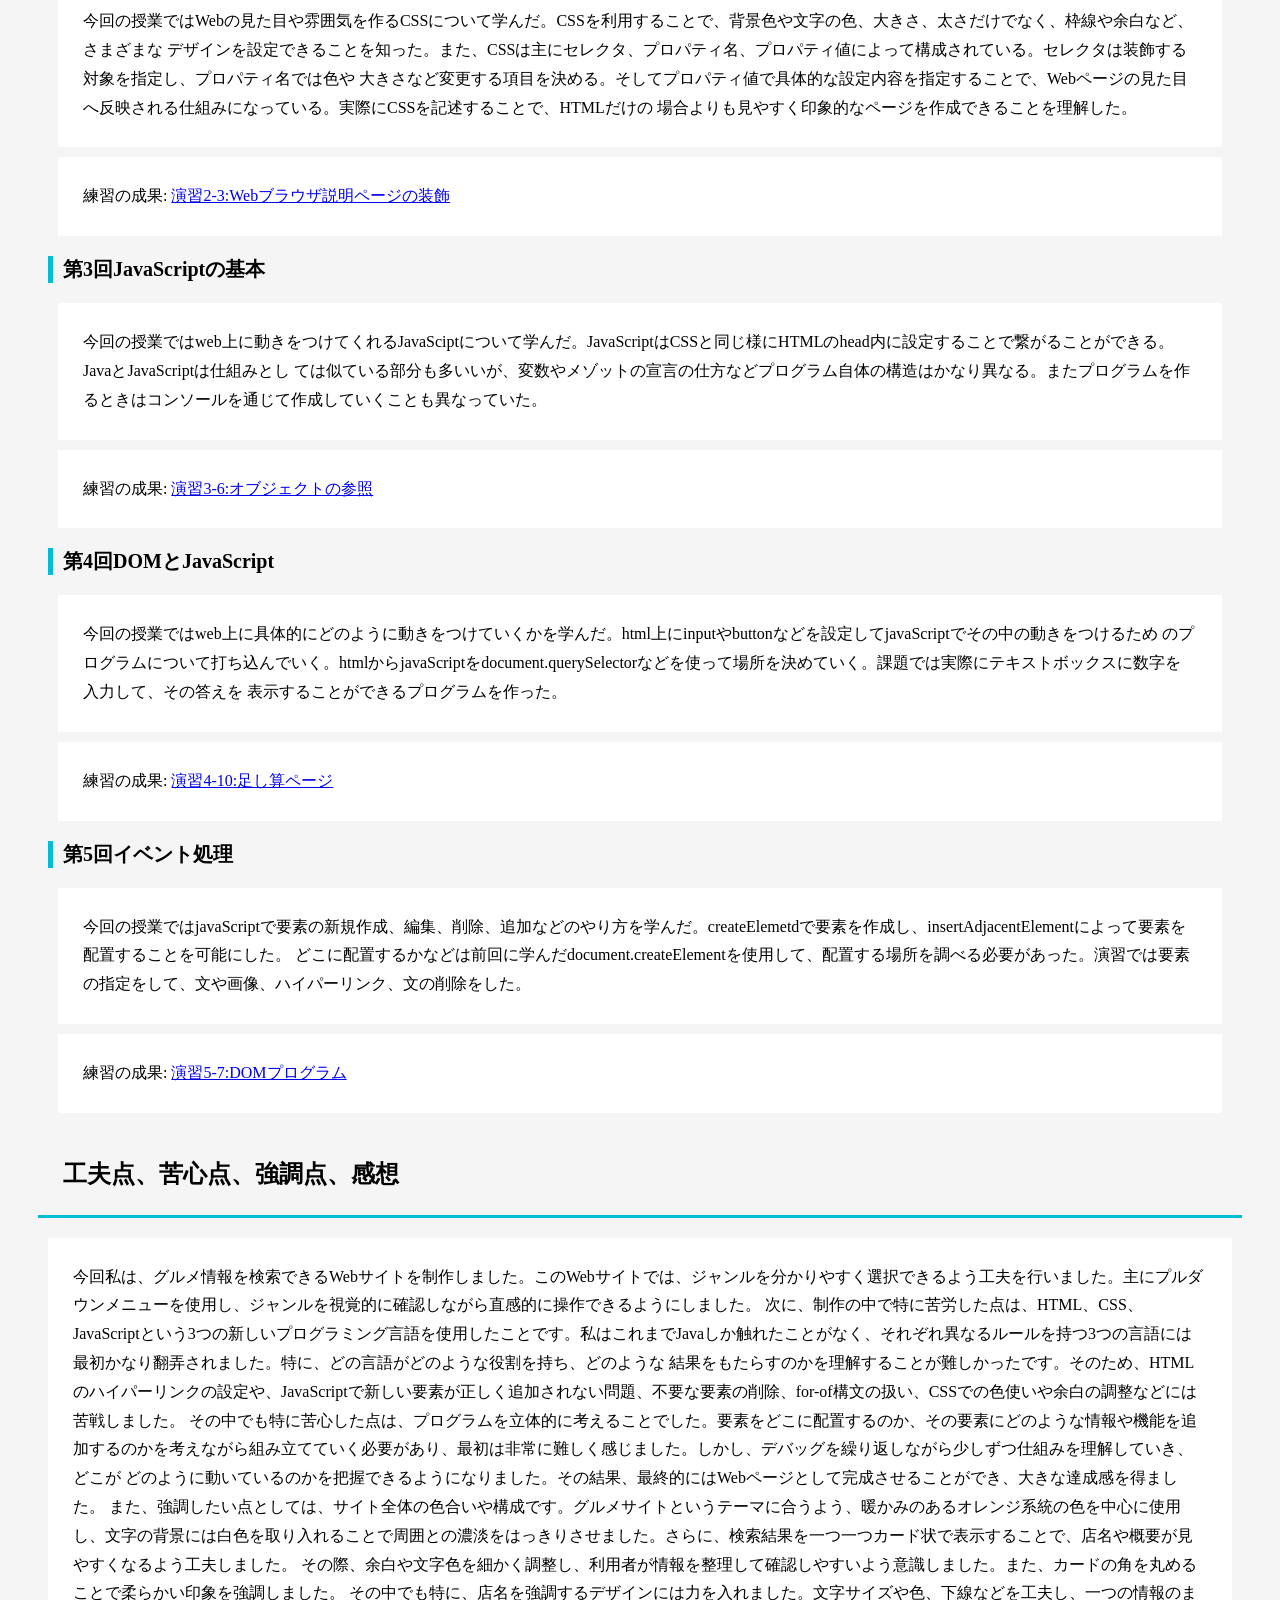
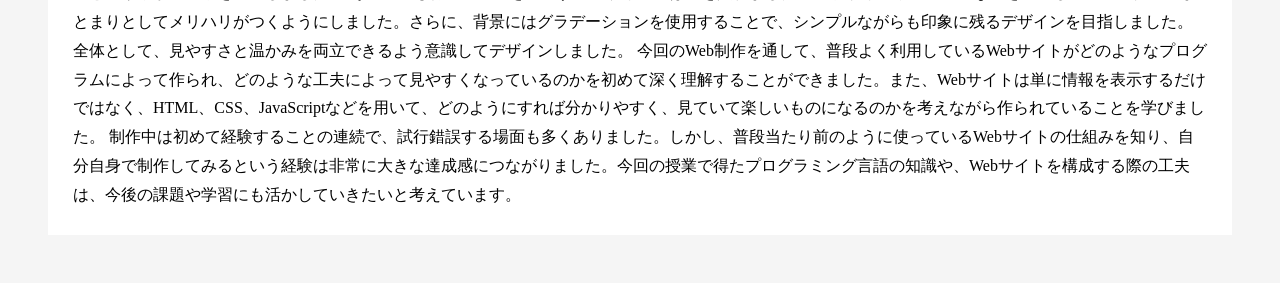
==== commit 2f43936e: "編集済み" ====
--- a/index.html
+++ b/index.html
@@ -8,16 +8,25 @@
   <body>
     <h1>「Webコンテンツ作成」の成果</h1>
     <h2>本テーマについて</h2>
-    <p>先行する情報工学の専門科目の基礎知識を応用して実践的な能力を取得することが目的である。到達目標には以下が上げられる。手順書を読み、レポートによる報告ができる。HTML等を用いてWebページの制作ができる。</p>
+    <p>先行する情報工学の専門科目の基礎知識を応用して実践的な能力を取得することが目的である。到達目標には以下が上げられる。手順書を読み、レポートによる報告ができる。
+      HTML等を用いてWebページの制作ができる。
+    </p>
     <h2>プロジェクト課題について</h2>
-    <p>私のproject.htmlはグルメ情報のwebサイトを作成しました。このwebサイトでは17種のジャンルの中からお店の情報を調べることができます。装飾としてサイト全体の色をグルメとマッチするように柔らかで温かみにのあるオレンジを背景とし、文章には読みやすい白を設定しました。さらに柔さを強調するために丸みを帯びたフォルムと見やすい構成を意識しました。また検索方法ではプルダウンメニューを使用して多様なジャンルを目視でわかりやすく検索キーを取得できるように工夫しました。サイト全体として利用者が操作しやすく、快適に閲覧できるサイトを目指してサイトを制作しました。</p>
+    <p>私のproject.htmlはグルメ情報のwebサイトを作成しました。このwebサイトでは17種のジャンルの中からお店の情報を調べることができます。装飾としてサイト全体の色を
+      グルメとマッチするように柔らかで温かみにのあるクリーム色を背景とし、文章には読みやすい白を設定しました。さらに柔さを強調するために丸みを帯びたフォルムと見やすい構成を意識しました。
+      また検索方法ではプルダウンメニューを使用して多様なジャンルを目視でわかりやすく検索キーを取得できるように工夫しました。サイト全体として利用者が操作しやすく、快適に閲覧できるサイトを
+      目指してサイトを制作しました。
+    </p>
     <p>プロジェクト課題で作成したページ:
       <a href="project.html"
       title=""
       target="_blank">project.html</a>
     </p>
     <h2>数当てゲーム</h2>
-    <p>このゲームはまず初めに乱数で1〜10の値が決められます。それが答えとなり、ユーザはその数がいくつかを予想します。予想できる回数は最大で3回です。ユーザーの入力が外れた場合はユーザの入力よりも大きいか小さいか表示します。3回以内に答えの数を当てれればユーザの勝ち,そうでなければ負けになります。テキストボックスに整数を指定して解答ボタンを押し、正解判定の結果を表示します。予想に挑戦した回数はページ上に表示されます。正解すると正解の表示、3回間違うと答えの表示がされます。4回以上回答した場合と正解が出ているのに回答した場合はゲームが終わっていると表示されます。またデバックの関係上正解の値はコンソールに出力されています。
+    <p>このゲームはまず初めに乱数で1〜10の値が決められます。それが答えとなり、ユーザはその数がいくつかを予想します。予想できる回数は最大で3回です。ユーザーの入力が外れた場合はユーザの入力
+      よりも大きいか小さいか表示します。3回以内に答えの数を当てれればユーザの勝ち,そうでなければ負けになります。テキストボックスに整数を指定して解答ボタンを押し、正解判定の結果を表示します。
+      予想に挑戦した回数はページ上に表示されます。正解すると正解の表示、3回間違うと答えの表示がされます。4回以上回答した場合と正解が出ているのに回答した場合はゲームが終わっていると表示されます。
+      またデバックの関係上正解の値はコンソールに出力されています。
     </p>
     <p>数当てゲームのページ:
       <a href="kazuate.html"
@@ -30,7 +39,10 @@
 
     <div>  
     <h3>第1回WWWとHTML</h3>
-    <p>今回の授業ではwebがどの様に構成されているのかとその一部であるHTMLの使い方を学んだ。HTMLはさまざまな要素によって動くことが可能になる。そのためどの要素がどう動くのか適宜調べておく必要がある。授業内では文章を書くのに基本的な&lt;p&gt;や画像を表示するのに必要なimg要素などを学んだ。特に画像を表示する場合は別のフォルダを参照する場合があるのでプログラムを作るときには留意する必要がある。</p>
+    <p>今回の授業ではwebがどの様に構成されているのかとその一部であるHTMLの使い方を学んだ。HTMLはさまざまな要素によって動くことが可能になる。
+      そのためどの要素がどう動くのか適宜調べておく必要がある。授業内では文章を書くのに基本的な&lt;p&gt;や画像を表示するのに必要なimg要素などを学んだ。
+      特に画像を表示する場合は別のフォルダを参照する場合があるのでプログラムを作るときには留意する必要がある。
+    </p>
     <p>演習の成果:
       <a href="practice-html/elements.html"
       title="演習1-4"
@@ -40,7 +52,11 @@
 
     <div>
     <h3>第2回CSSによるWebページの装飾</h3>
-    <p>今回の授業ではWebの見た目や雰囲気を作るCSSについて学んだ。CSSを利用することで、背景色や文字の色、大きさ、太さだけでなく、枠線や余白など、さまざまなデザインを設定できることを知った。また、CSSは主にセレクタ、プロパティ名、プロパティ値によって構成されている。セレクタは装飾する対象を指定し、プロパティ名では色や大きさなど変更する項目を決める。そしてプロパティ値で具体的な設定内容を指定することで、Webページの見た目へ反映される仕組みになっている。実際にCSSを記述することで、HTMLだけの場合よりも見やすく印象的なページを作成できることを理解した。</p>
+    <p>今回の授業ではWebの見た目や雰囲気を作るCSSについて学んだ。CSSを利用することで、背景色や文字の色、大きさ、太さだけでなく、枠線や余白など、さまざまな
+      デザインを設定できることを知った。また、CSSは主にセレクタ、プロパティ名、プロパティ値によって構成されている。セレクタは装飾する対象を指定し、プロパティ名では色や
+      大きさなど変更する項目を決める。そしてプロパティ値で具体的な設定内容を指定することで、Webページの見た目へ反映される仕組みになっている。実際にCSSを記述することで、HTMLだけの
+      場合よりも見やすく印象的なページを作成できることを理解した。
+    </p>
     <p>練習の成果:
       <a href="practice-css/browser-intro.html"
       title="演習2-3"
@@ -50,7 +66,8 @@
 
     <div>
     <h3>第3回JavaScriptの基本</h3>
-    <p>今回の授業ではweb上に動きをつけてくれるJavaSciptについて学んだ。JavaScriptはCSSと同じ様にHTMLのhead内に設定することで繋がることができる。JavaとJavaScriptは仕組みとしては似ている部分も多いいが、変数やメゾットの宣言の仕方などプログラム自体の構造はかなり異なる。またプログラムを作るときはコンソールを通じて作成していくことも異なっていた。
+    <p>今回の授業ではweb上に動きをつけてくれるJavaSciptについて学んだ。JavaScriptはCSSと同じ様にHTMLのhead内に設定することで繋がることができる。JavaとJavaScriptは仕組みとし
+      ては似ている部分も多いいが、変数やメゾットの宣言の仕方などプログラム自体の構造はかなり異なる。またプログラムを作るときはコンソールを通じて作成していくことも異なっていた。
     </p>
     <p>練習の成果:
       <a href="practice-js/obj-practice.html"
@@ -61,7 +78,10 @@
 
     <div>
     <h3>第4回DOMとJavaScript</h3>
-    <p>今回の授業ではweb上に具体的にどのように動きをつけていくかを学んだ。html上にinputやbuttonなどを設定してjavaScriptでその中の動きをつけるためのプログラムについて打ち込んでいく。htmlからjavaScriptをdocument.querySelectorなどを使って場所を決めていく。課題では実際にテキストボックスに数字を入力して、その答えを表示することができるプログラムを作った。</p>
+    <p>今回の授業ではweb上に具体的にどのように動きをつけていくかを学んだ。html上にinputやbuttonなどを設定してjavaScriptでその中の動きをつけるため
+      のプログラムについて打ち込んでいく。htmlからjavaScriptをdocument.querySelectorなどを使って場所を決めていく。課題では実際にテキストボックスに数字を入力して、その答えを
+      表示することができるプログラムを作った。
+    </p>
     <p>練習の成果:
       <a href="practice-eventdom/tashizan.html"
       title="演習4-10"
@@ -71,7 +91,9 @@
 
     <div>
     <h3>第5回イベント処理</h3>
-    <p>今回の授業ではjavaScriptで要素の新規作成、編集、削除、追加などのやり方を学んだ。createElemetdで要素を作成し、insertAdjacentElementによって要素を配置することを可能にした。どこに配置するかなどは前回に学んだdocument.createElementを使用して、配置する場所を調べる必要があった。演習では要素の指定をして、文や画像、ハイパーリンク、文の削除をした。</p>
+    <p>今回の授業ではjavaScriptで要素の新規作成、編集、削除、追加などのやり方を学んだ。createElemetdで要素を作成し、insertAdjacentElementによって要素を配置することを可能にした。
+      どこに配置するかなどは前回に学んだdocument.createElementを使用して、配置する場所を調べる必要があった。演習では要素の指定をして、文や画像、ハイパーリンク、文の削除をした。
+    </p>
     <p>練習の成果:
       <a href="practice-dom2/dom2-exercise.html"
       title="演習5-7"
@@ -80,9 +102,20 @@
     </div>
 
     </div>
+    <div class="rep">
     <h2>工夫点、苦心点、強調点、感想</h2>
-    <h3>工夫点</h3>
-    <p></p>
-    <h3>苦心点</h3>
+    <p>
+      今回私は、グルメ情報を検索できるWebサイトを制作しました。このWebサイトでは、ジャンルを分かりやすく選択できるよう工夫を行いました。主にプルダウンメニューを使用し、ジャンルを視覚的に確認しながら直感的に操作できるようにしました。
+      次に、制作の中で特に苦労した点は、HTML、CSS、JavaScriptという3つの新しいプログラミング言語を使用したことです。私はこれまでJavaしか触れたことがなく、それぞれ異なるルールを持つ3つの言語には最初かなり翻弄されました。特に、どの言語がどのような役割を持ち、どのような
+      結果をもたらすのかを理解することが難しかったです。そのため、HTMLのハイパーリンクの設定や、JavaScriptで新しい要素が正しく追加されない問題、不要な要素の削除、for-of構文の扱い、CSSでの色使いや余白の調整などには苦戦しました。
+      その中でも特に苦心した点は、プログラムを立体的に考えることでした。要素をどこに配置するのか、その要素にどのような情報や機能を追加するのかを考えながら組み立てていく必要があり、最初は非常に難しく感じました。しかし、デバッグを繰り返しながら少しずつ仕組みを理解していき、どこが
+      どのように動いているのかを把握できるようになりました。その結果、最終的にはWebページとして完成させることができ、大きな達成感を得ました。
+      また、強調したい点としては、サイト全体の色合いや構成です。グルメサイトというテーマに合うよう、暖かみのあるオレンジ系統の色を中心に使用し、文字の背景には白色を取り入れることで周囲との濃淡をはっきりさせました。さらに、検索結果を一つ一つカード状で表示することで、店名や概要が見やすくなるよう工夫しました。
+      その際、余白や文字色を細かく調整し、利用者が情報を整理して確認しやすいよう意識しました。また、カードの角を丸めることで柔らかい印象を強調しました。
+      その中でも特に、店名を強調するデザインには力を入れました。文字サイズや色、下線などを工夫し、一つの情報のまとまりとしてメリハリがつくようにしました。さらに、背景にはグラデーションを使用することで、シンプルながらも印象に残るデザインを目指しました。全体として、見やすさと温かみを両立できるよう意識してデザインしました。
+      今回のWeb制作を通して、普段よく利用しているWebサイトがどのようなプログラムによって作られ、どのような工夫によって見やすくなっているのかを初めて深く理解することができました。また、Webサイトは単に情報を表示するだけではなく、HTML、CSS、JavaScriptなどを用いて、どのようにすれば分かりやすく、見ていて楽しいものになるのかを考えながら作られていることを学びました。
+      制作中は初めて経験することの連続で、試行錯誤する場面も多くありました。しかし、普段当たり前のように使っているWebサイトの仕組みを知り、自分自身で制作してみるという経験は非常に大きな達成感につながりました。今回の授業で得たプログラミング言語の知識や、Webサイトを構成する際の工夫は、今後の課題や学習にも活かしていきたいと考えています。
+    </p>
+    </div>
   </body>
 </html>
--- a/style.css
+++ b/style.css
@@ -15,16 +15,23 @@
   font-size:20px;
 }
 p{
-    line-height:1.8;
-    background-color:white;
-    padding:25px;
-    margin: 10px;
+  line-height:1.8;
+  background-color:white;
+  padding:25px;
+  margin: 10px;
 }
-div#zentai  div{
-    margin: 10px;
-
+div#zentai{
+  margin: 10px;
 }
 body{
-    background-color:#f5f5f5;
-    padding: 30px;
+  background-color:#f5f5f5;
+  padding: 30px;
+}
+
+
+div#rep{
+  width:80%;
+  max-width:1000px;
+  margin:50px auto;
+
 }
